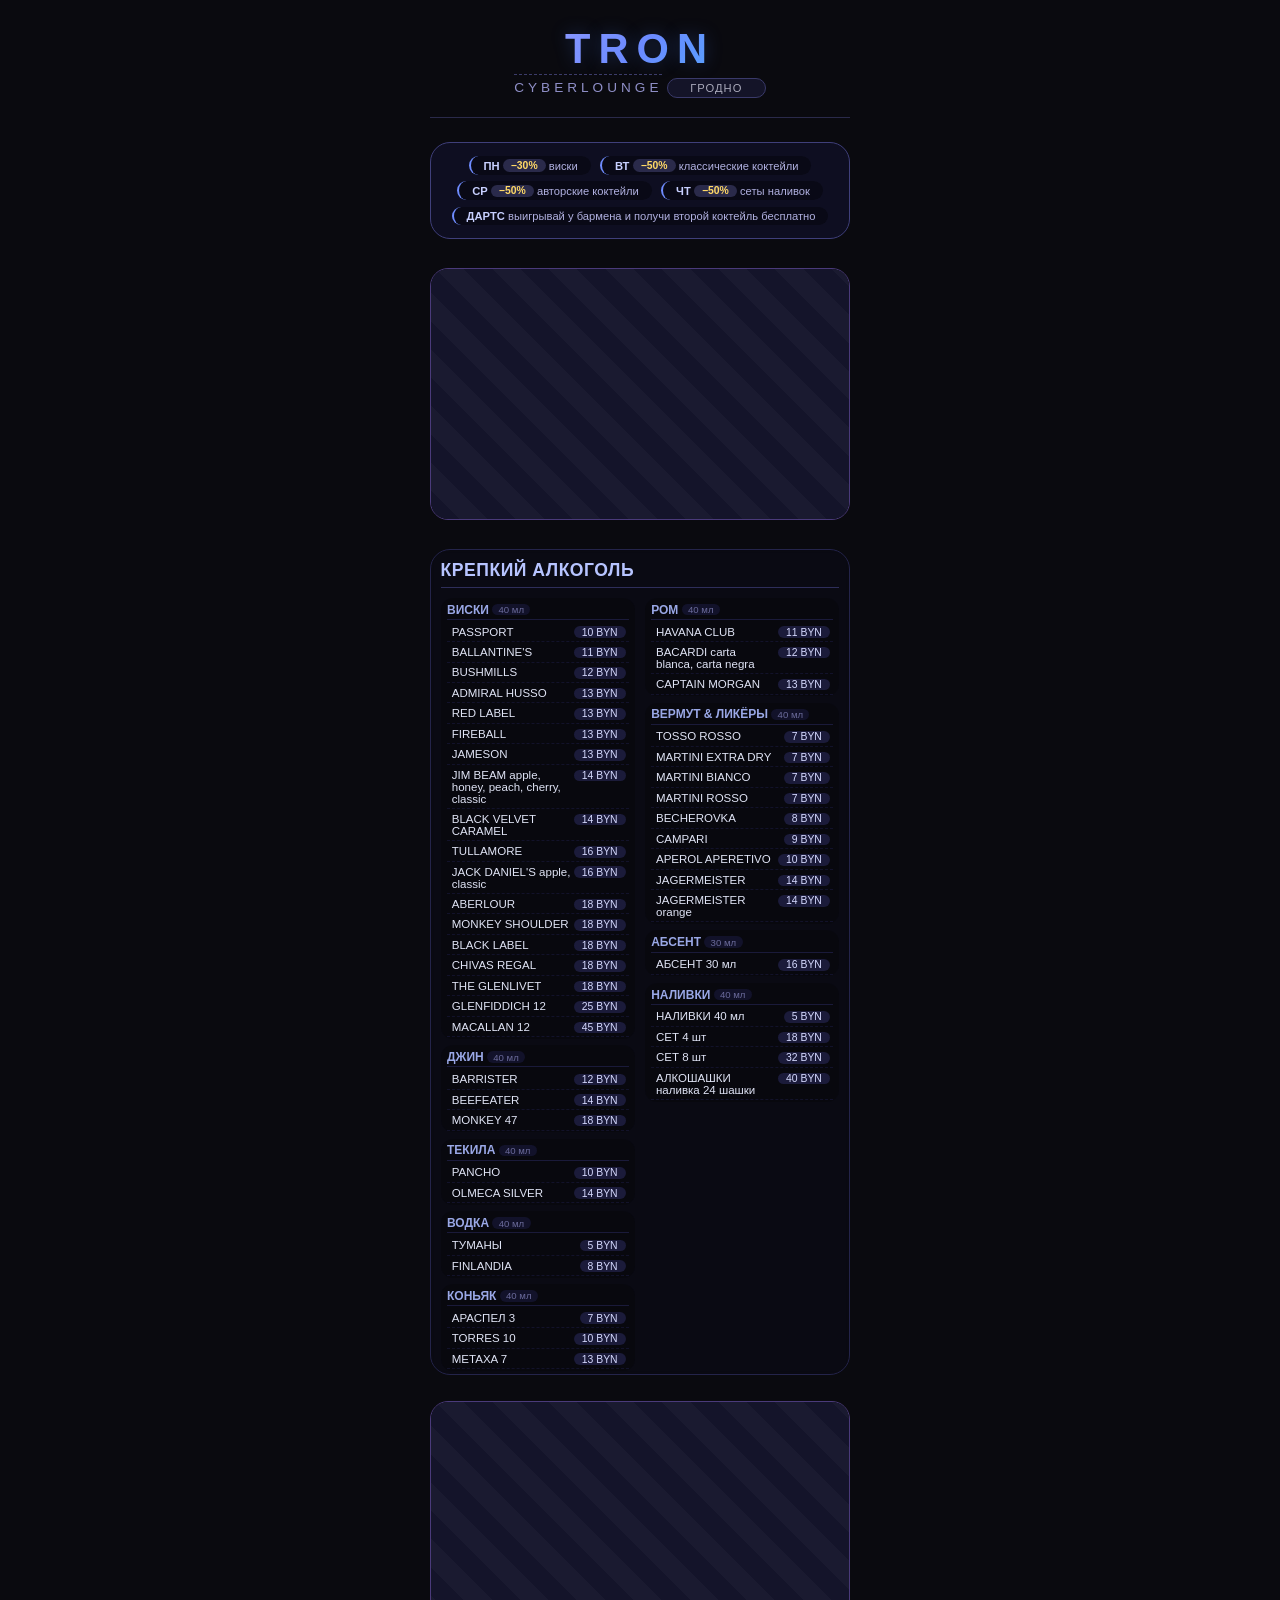
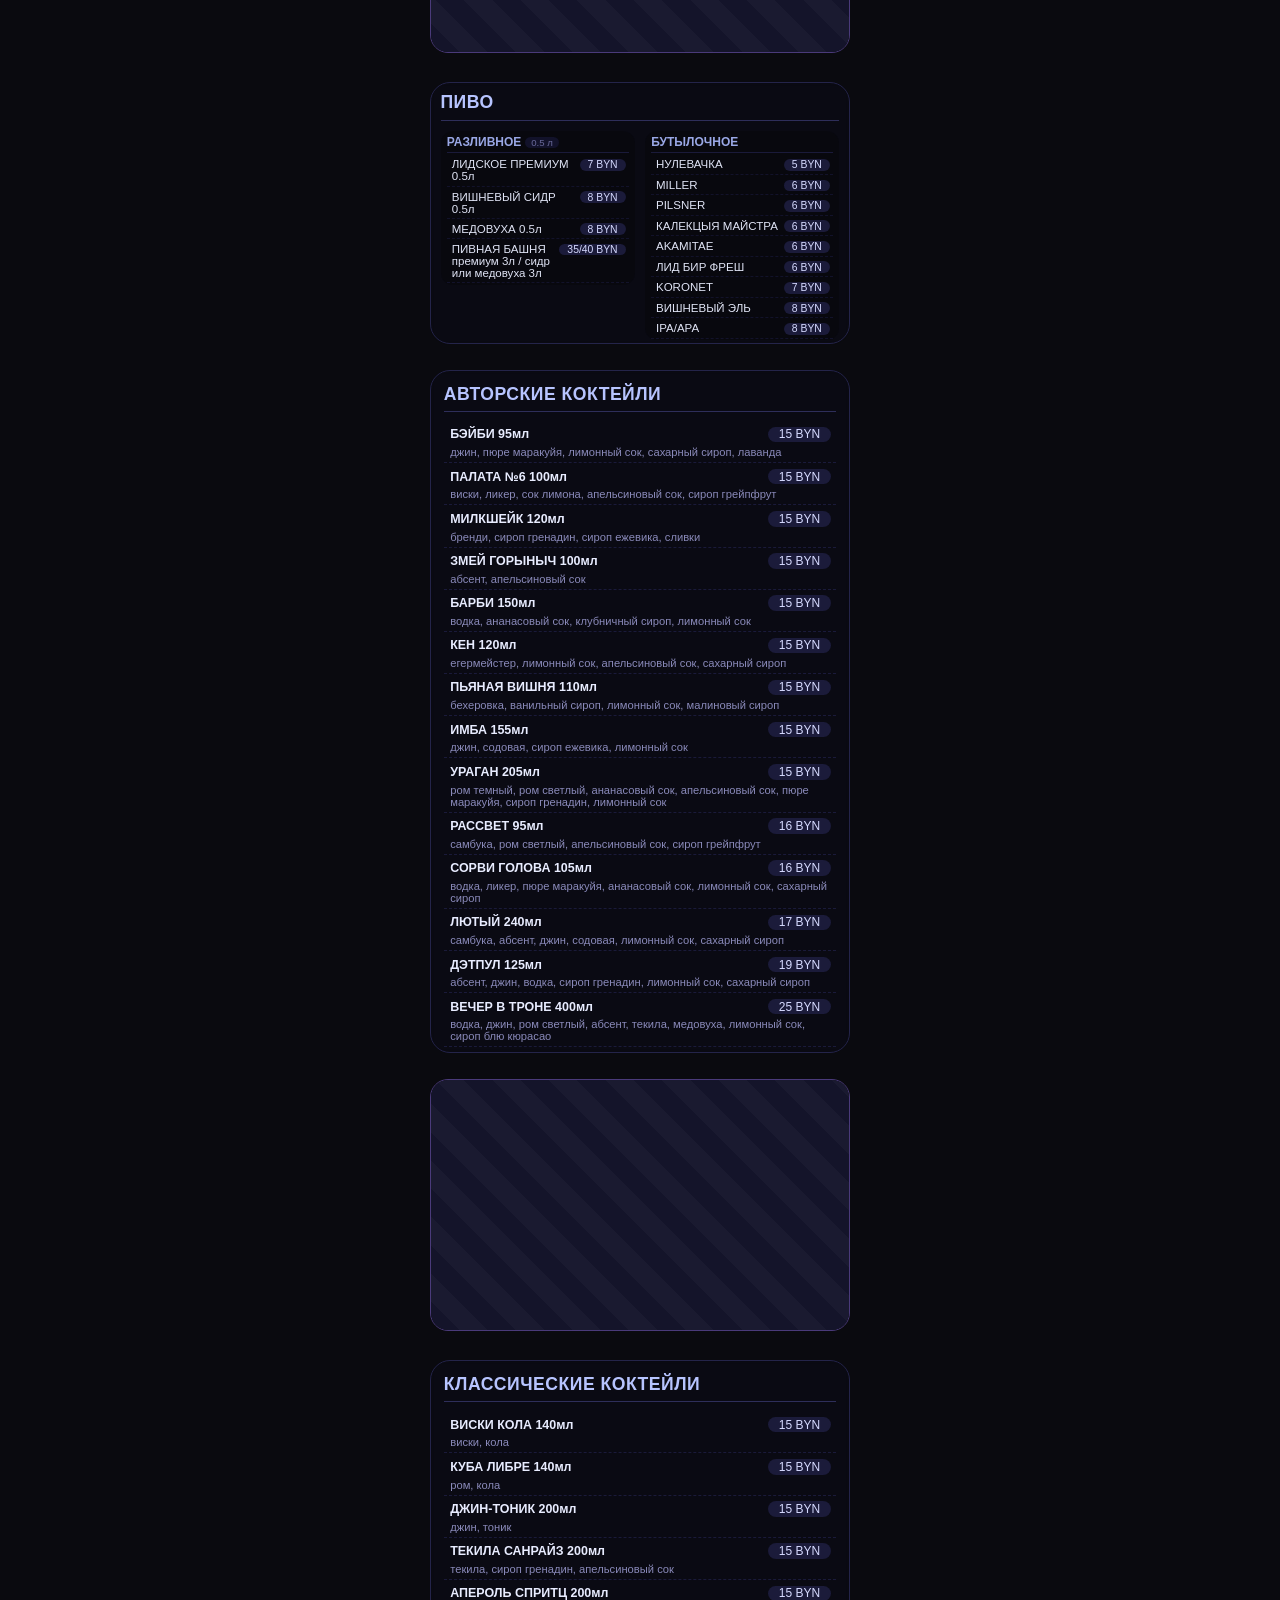
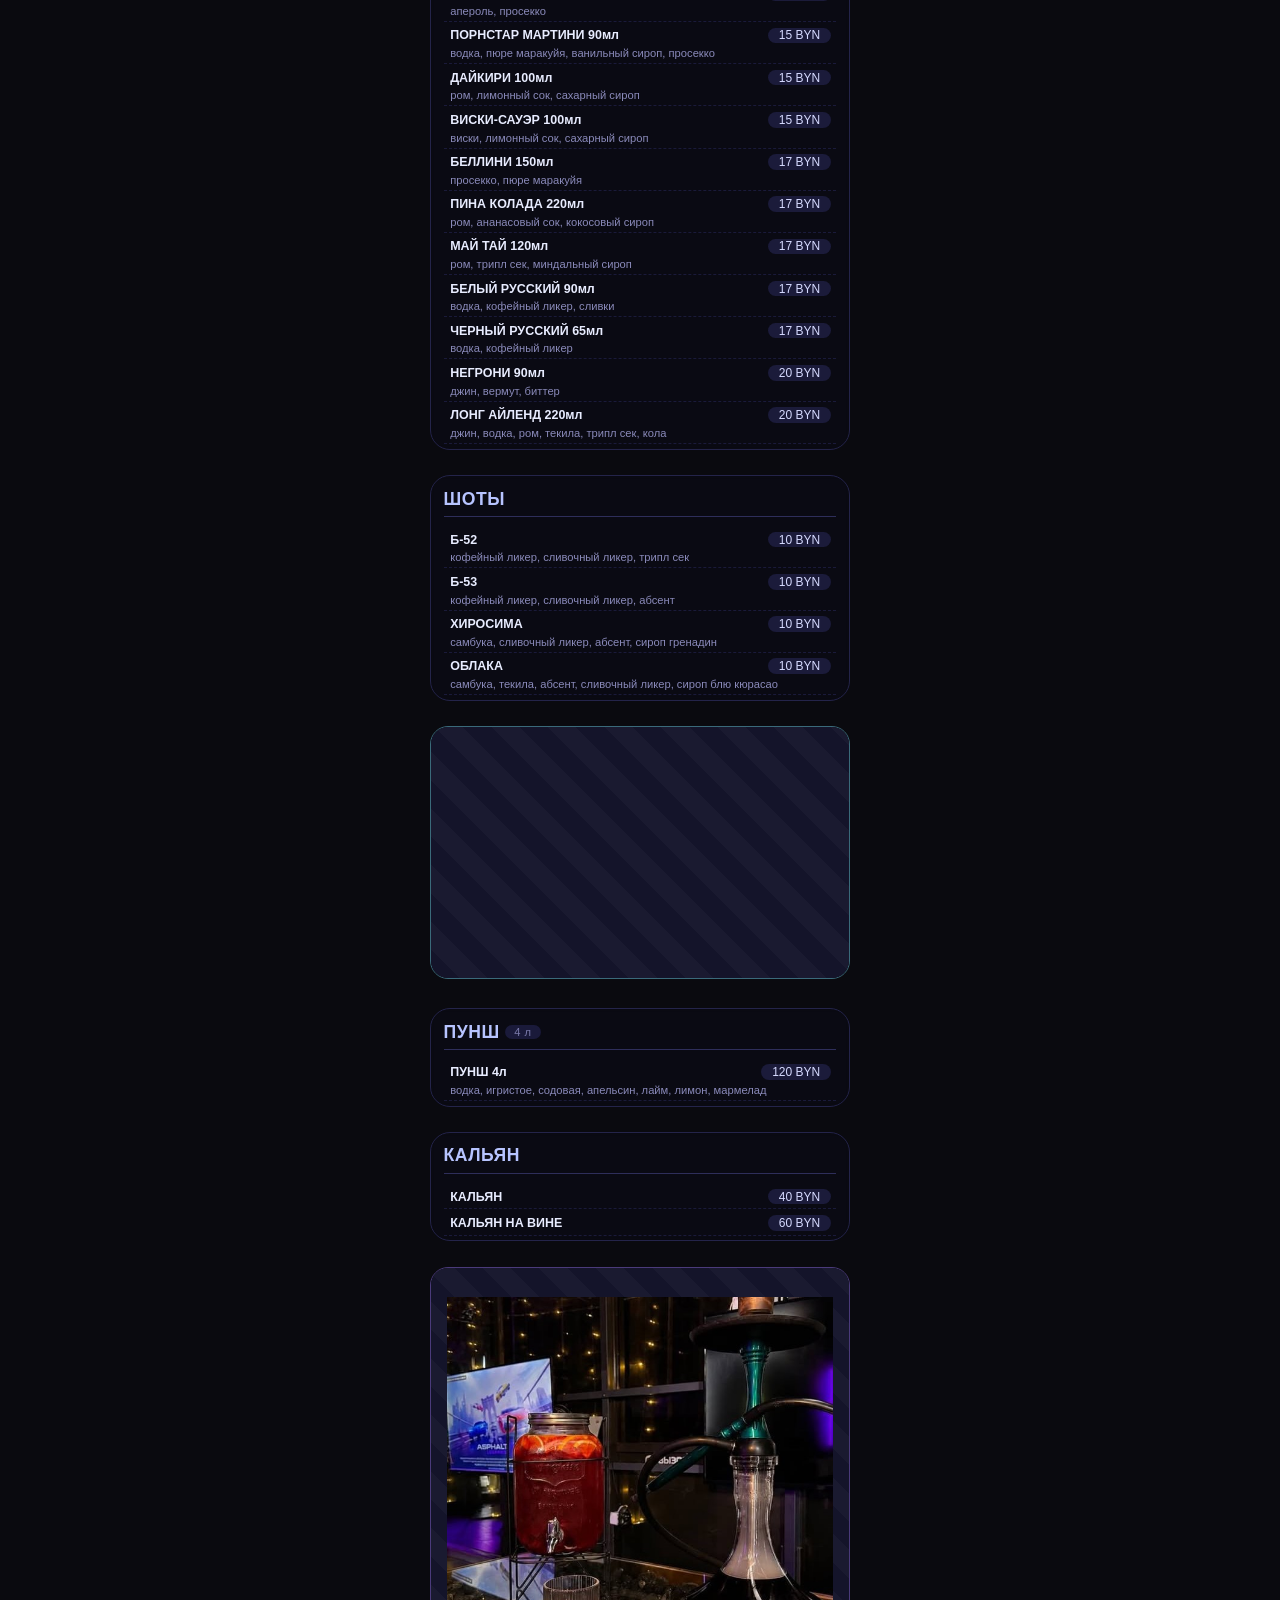
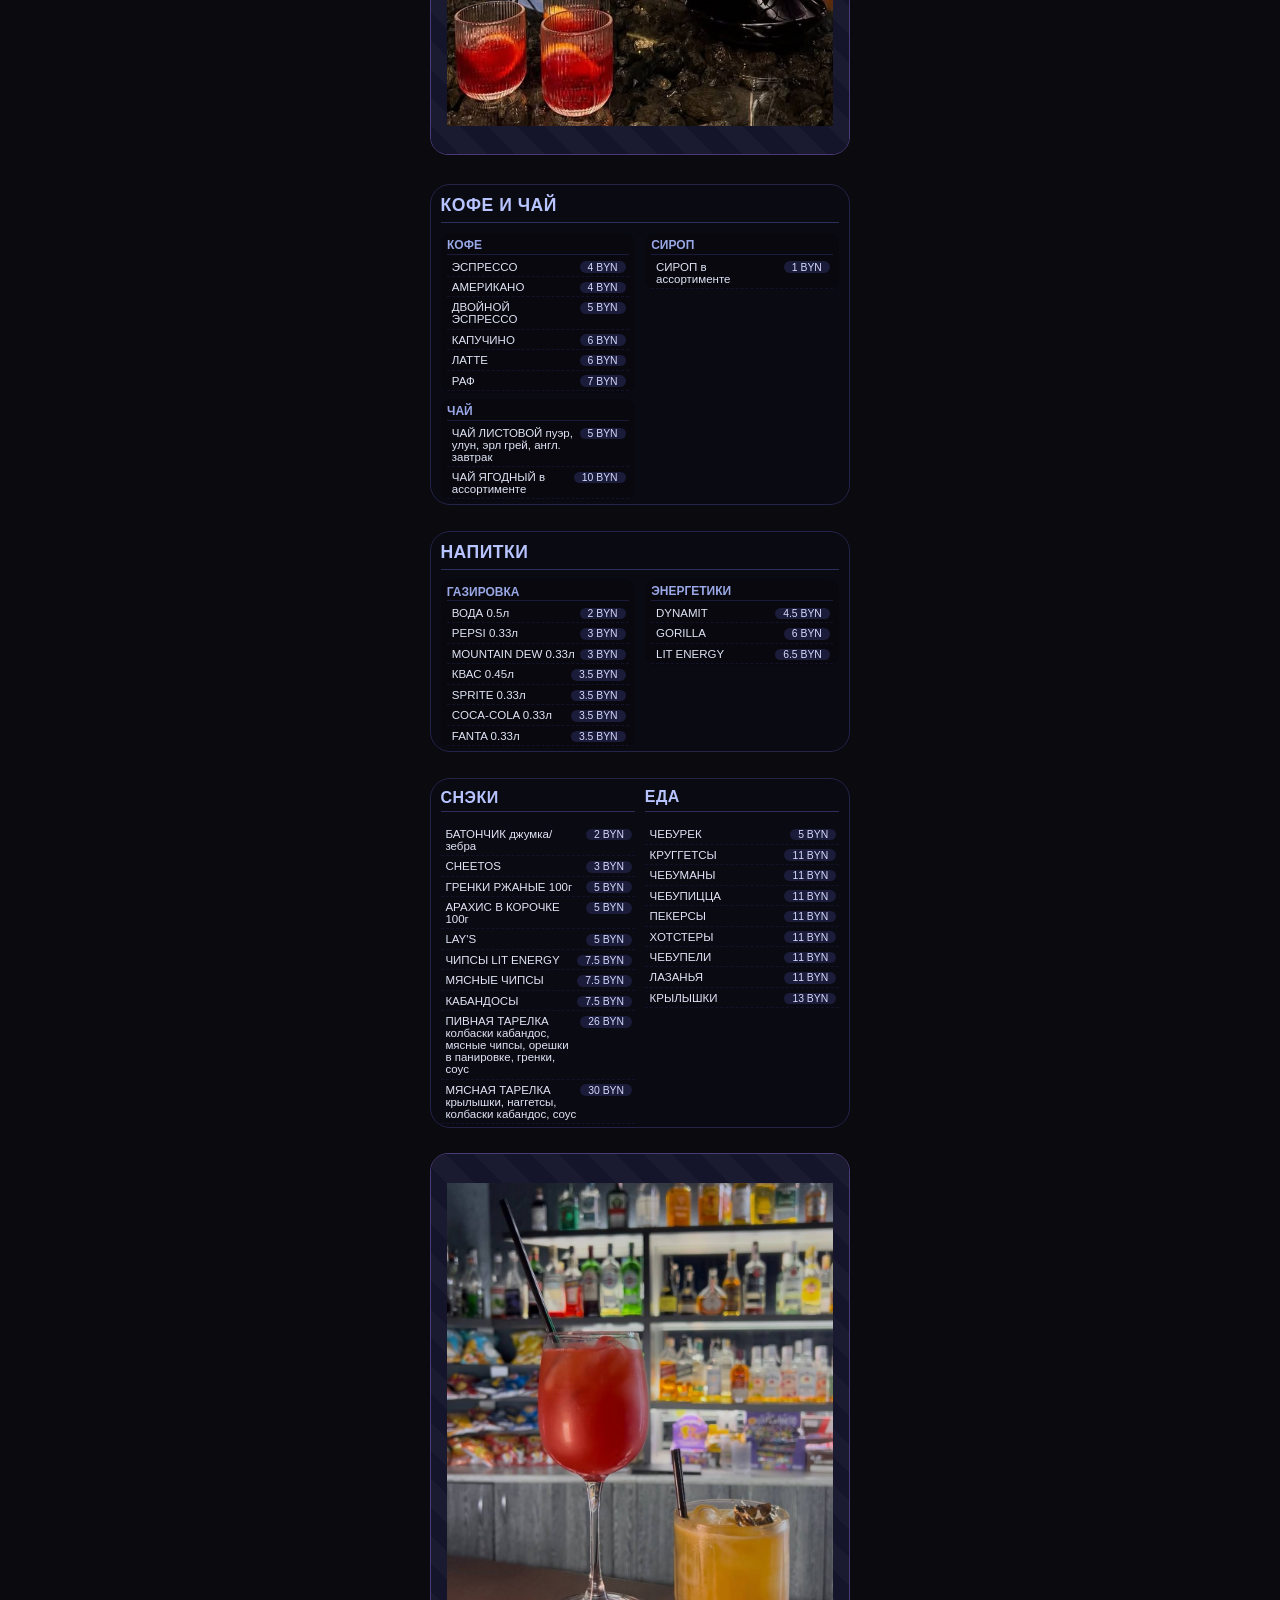
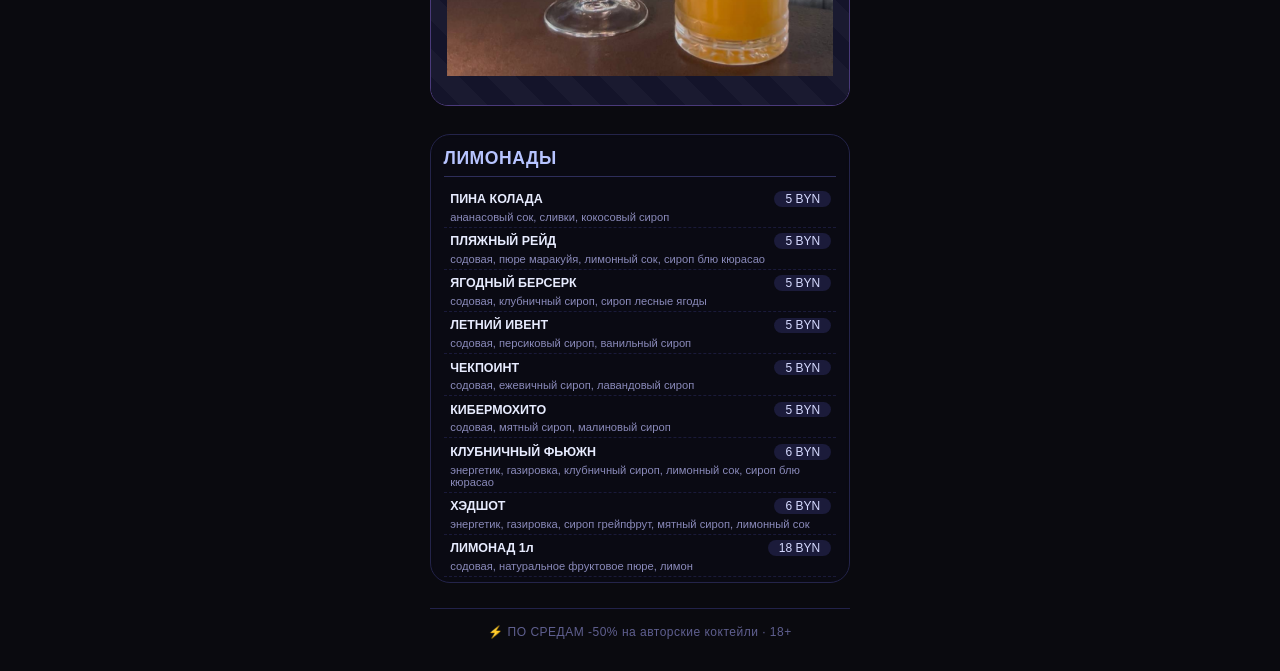
==== index.html @ be56a6b6 "Fix folder structure and sync" ====
<!-- ========== index.html ========== -->
<!DOCTYPE html>
<html lang="ru">
<head>
    <meta charset="UTF-8">
    <meta name="viewport" content="width=device-width, initial-scale=1.0, maximum-scale=1.0, user-scalable=yes">
    <title>Меню | Бар Трон · Гродно</title>
    <link rel="stylesheet" href="style.css">
</head>
<body>
    <div class="menu-container">

        <!-- ===== ШАПКА ===== -->
        <header class="cyber-header">
            <h1>TRON</h1>
            <div class="sub">CYBERLOUNGE</div>
            <div class="city-tag">ГРОДНО</div>
        </header>

        <!-- ===== АКЦИИ ===== -->
        <div class="promo-ribbon">
            <div class="promo-item"><span class="day">ПН</span> <span class="discount">−30%</span> <span class="desc">виски</span></div>
            <div class="promo-item"><span class="day">ВТ</span> <span class="discount">−50%</span> <span class="desc">классические коктейли</span></div>
            <div class="promo-item"><span class="day">СР</span> <span class="discount">−50%</span> <span class="desc">авторские коктейли</span></div>
            <div class="promo-item"><span class="day">ЧТ</span> <span class="discount">−50%</span> <span class="desc">сеты наливок</span></div>
            <div class="promo-item"><span class="day">ДАРТС</span> <span class="desc">выигрывай у бармена и получи второй коктейль бесплатно</span></div>
        </div>

        <!-- ===== ФОТО 1 ===== -->
        <div class="media-block photo-block">
            <div class="media-placeholder">
                <video width="100%" height="auto" autoplay muted loop playsinline>
                    <source src="1.MOV" type="video/mp4">
                    Ваш браузер не поддерживает видео.
                </video>
            </div>
        </div>

        <!-- ===== КРЕПКИЙ АЛКОГОЛЬ (2 колонки) ===== -->
        <div class="section two-col-section">
            <h2 class="section-title">КРЕПКИЙ АЛКОГОЛЬ</h2>
            <div class="two-col-grid">
                <!-- Левая колонка -->
                <div class="col">
                    <div class="sub-section">
                        <h3 class="sub-title">ВИСКИ <span class="vol">40 мл</span></h3>
                        <div class="item-grid" id="whiskey"></div>
                    </div>
                    <div class="sub-section">
                        <h3 class="sub-title">ДЖИН <span class="vol">40 мл</span></h3>
                        <div class="item-grid" id="gin"></div>
                    </div>
                    <div class="sub-section">
                        <h3 class="sub-title">ТЕКИЛА <span class="vol">40 мл</span></h3>
                        <div class="item-grid" id="tequila"></div>
                    </div>
                    <div class="sub-section">
                        <h3 class="sub-title">ВОДКА <span class="vol">40 мл</span></h3>
                        <div class="item-grid" id="vodka"></div>
                    </div>
                    <div class="sub-section">
                        <h3 class="sub-title">КОНЬЯК <span class="vol">40 мл</span></h3>
                        <div class="item-grid" id="cognac"></div>
                    </div>
                </div>
                <!-- Правая колонка -->
                <div class="col">
                    <div class="sub-section">
                        <h3 class="sub-title">РОМ <span class="vol">40 мл</span></h3>
                        <div class="item-grid" id="rum"></div>
                    </div>
                    <div class="sub-section">
                        <h3 class="sub-title">ВЕРМУТ &amp; ЛИКЁРЫ <span class="vol">40 мл</span></h3>
                        <div class="item-grid" id="liqueur"></div>
                    </div>
                    <div class="sub-section">
                        <h3 class="sub-title">АБСЕНТ <span class="vol">30 мл</span></h3>
                        <div class="item-grid" id="absinthe"></div>
                    </div>
                    <div class="sub-section">
                        <h3 class="sub-title">НАЛИВКИ <span class="vol">40 мл</span></h3>
                        <div class="item-grid" id="liqueurs"></div>
                    </div>
                </div>
            </div>
        </div>

        <!-- ===== ФОТО 2 ===== -->
        <div class="media-block photo-block">
            <div class="media-placeholder">
                <video width="100%" height="auto" autoplay muted loop playsinline>
                    <source src="2.MOV" type="video/mp4">
                    Ваш браузер не поддерживает видео.
                </video>
            </div>
        </div>

        <!-- ===== ПИВО (2 колонки) ===== -->
        <div class="section two-col-section">
            <h2 class="section-title">ПИВО</h2>
            <div class="two-col-grid">
                <div class="col">
                    <div class="sub-section">
                        <h3 class="sub-title">РАЗЛИВНОЕ <span class="vol">0.5 л</span></h3>
                        <div class="item-grid" id="draft-beer"></div>
                    </div>
                </div>
                <div class="col">
                    <div class="sub-section">
                        <h3 class="sub-title">БУТЫЛОЧНОЕ</h3>
                        <div class="item-grid" id="bottled-beer"></div>
                    </div>
                </div>
            </div>
        </div>

        <!-- ===== АВТОРСКИЕ КОКТЕЙЛИ (полная ширина, цена справа) ===== -->
        <section class="section">
            <h2 class="section-title">АВТОРСКИЕ КОКТЕЙЛИ</h2>
            <div class="item-grid full-width price-right" id="author-cocktails"></div>
        </section>

        <!-- ===== ФОТО 3 ===== -->
        <div class="media-block photo-block">
            <div class="media-placeholder">
                <video width="100%" height="auto" autoplay muted loop playsinline>
                    <source src="3.MOV" type="video/mp4">
                    Ваш браузер не поддерживает видео.
                </video>
            </div>
        </div>

        <!-- ===== КЛАССИЧЕСКИЕ КОКТЕЙЛИ (полная ширина, цена справа) ===== -->
        <section class="section">
            <h2 class="section-title">КЛАССИЧЕСКИЕ КОКТЕЙЛИ</h2>
            <div class="item-grid full-width price-right" id="classic-cocktails"></div>
        </section>

        <!-- ===== ШОТЫ (полная ширина, цена справа) ===== -->
        <section class="section">
            <h2 class="section-title">ШОТЫ</h2>
            <div class="item-grid full-width price-right" id="shots"></div>
        </section>

        <!-- ===== ВИДЕО 3 ===== -->
        <div class="media-block video-block">
            <div class="media-placeholder">
                <video width="100%" height="auto" autoplay muted loop playsinline>
                    <source src="IMG_1672.MP4" type="video/mp4">
                    Ваш браузер не поддерживает видео.
                </video>
            </div>
        </div>

        <!-- ===== ПУНШ ===== -->
        <section class="section">
            <h2 class="section-title">ПУНШ <span class="vol">4 л</span></h2>
            <div class="item-grid full-width price-right" id="punch"></div>
        </section>

        <!-- ===== КАЛЬЯН ===== -->
        <section class="section">
            <h2 class="section-title">КАЛЬЯН</h2>
            <div class="item-grid full-width" id="hookah"></div>
        </section>

        <!-- ===== ФОТО 4 ===== -->
        <div class="media-block photo-block">
            <div class="media-placeholder">
                <img src="725860027_17977106919041726_407087935219257205_n.jpg" alt="Фото бара Трон" style="width:100%; height:auto; display:block;">
            </div>
        </div>

        <!-- ===== КОФЕ И ЧАЙ (2 колонки) ===== -->
        <div class="section two-col-section">
            <h2 class="section-title">КОФЕ И ЧАЙ</h2>
            <div class="two-col-grid">
                <div class="col">
                    <div class="sub-section">
                        <h3 class="sub-title">КОФЕ</h3>
                        <div class="item-grid" id="coffee-short"></div>
                    </div>
                    <div class="sub-section">
                        <h3 class="sub-title">ЧАЙ</h3>
                        <div class="item-grid" id="tea"></div>
                    </div>
                </div>
                <div class="col">
                    <div class="sub-section">
                        <h3 class="sub-title">СИРОП</h3>
                        <div class="item-grid" id="syrup"></div>
                    </div>
                </div>
            </div>
        </div>

        <!-- ===== НАПИТКИ (2 колонки) ===== -->
        <div class="section two-col-section">
            <h2 class="section-title">НАПИТКИ</h2>
            <div class="two-col-grid">
                <div class="col">
                    <div class="sub-section">
                        <h3 class="sub-title">ГАЗИРОВКА</h3>
                        <div class="item-grid" id="soda"></div>
                    </div>
                </div>
                <div class="col">
                    <div class="sub-section">
                        <h3 class="sub-title">ЭНЕРГЕТИКИ</h3>
                        <div class="item-grid" id="energy"></div>
                    </div>
                </div>
            </div>
        </div>

        <!-- ===== СНЭКИ + ЕДА (2 колонки) ===== -->
        <div class="section two-col-section">
            <div class="two-col-grid">
                <div class="col">
                    <h2 class="section-title" style="font-size:1rem; border-bottom-color:#2e2e5a;">СНЭКИ</h2>
                    <div class="item-grid" id="snacks"></div>
                </div>
                <div class="col">
                    <h2 class="section-title" style="font-size:1rem; border-bottom-color:#2e2e5a;">ЕДА</h2>
                    <div class="item-grid" id="food"></div>
                </div>
            </div>
        </div>

        <!-- ===== ФОТО 5 ===== -->
        <div class="media-block photo-block">
            <div class="media-placeholder">
                <img src="photo_2026-07-29_14-20-45.jpg" alt="Фото бара Трон" style="width:100%; height:auto; display:block;">
            </div>
        </div>

        <!-- ===== ЛИМОНАДЫ (полная ширина, цена справа) ===== -->
        <section class="section">
            <h2 class="section-title">ЛИМОНАДЫ</h2>
            <div class="item-grid full-width price-right" id="lemonades"></div>
        </section>

        <footer class="footer-note">
            ⚡ ПО СРЕДАМ -50% на авторские коктейли · 18+
        </footer>
    </div>

    <script src="script.js"></script>
</body>
</html>
---- style.css ----
/* ========== style.css ========== */
* {
    margin: 0;
    padding: 0;
    box-sizing: border-box;
    font-family: -apple-system, BlinkMacSystemFont, 'Segoe UI', Roboto, Helvetica, Arial, sans-serif;
}

body {
    background: #0a0a0f;
    background-image: radial-gradient(circle at 20% 30%, #14141e 0%, #050508 100%);
    color: #e0e0f0;
    padding: 0.8rem;
    min-height: 100vh;
    display: flex;
    flex-direction: column;
    align-items: center;
}

.menu-container {
    max-width: 480px;
    width: 100%;
    margin: 0 auto;
}

/* ===== ШАПКА ===== */
.cyber-header {
    text-align: center;
    padding: 0.6rem 0 1.2rem;
    border-bottom: 1px solid #2a2a4a;
    margin-bottom: 1.5rem;
}

.cyber-header h1 {
    font-size: 2.6rem;
    font-weight: 700;
    letter-spacing: 8px;
    text-transform: uppercase;
    background: linear-gradient(135deg, #b7aaff, #6f8cff, #3cc6ff);
    -webkit-background-clip: text;
    background-clip: text;
    color: transparent;
    text-shadow: 0 0 18px rgba(70, 130, 255, 0.25);
    line-height: 1.1;
}

.cyber-header .sub {
    color: #8f8fc7;
    letter-spacing: 4px;
    font-size: 0.85rem;
    border-top: 1px dashed #3c3c6a;
    display: inline-block;
    padding-top: 0.3rem;
}

.city-tag {
    display: inline-block;
    background: rgba(60, 60, 140, 0.2);
    padding: 0.2rem 1.4rem;
    border-radius: 40px;
    font-size: 0.7rem;
    color: #aab;
    letter-spacing: 1px;
    border: 1px solid #3a3a6a;
    margin-top: 0.4rem;
}

/* ===== АКЦИИ ===== */
.promo-ribbon {
    background: rgba(16, 16, 40, 0.75);
    backdrop-filter: blur(6px);
    border: 1px solid #3f3f7a;
    border-radius: 20px;
    padding: 0.8rem 0.6rem;
    margin-bottom: 1.8rem;
    display: flex;
    flex-wrap: wrap;
    justify-content: center;
    gap: 0.4rem 0.6rem;
}

.promo-item {
    background: rgba(0, 0, 0, 0.35);
    padding: 0.2rem 0.8rem;
    border-radius: 40px;
    font-size: 0.7rem;
    font-weight: 500;
    border-left: 2px solid #6f8cff;
    display: flex;
    align-items: center;
    gap: 0.2rem;
}

.promo-item .day { color: #c8d0ff; font-weight: 700; }
.promo-item .discount { color: #ffd966; background: #2a2a4a; padding: 0.05rem 0.5rem; border-radius: 30px; font-size: 0.65rem; font-weight: 700; }
.promo-item .desc { color: #b0b0e0; }

/* ===== МЕДИА-БЛОКИ ===== */
.media-block {
    border-radius: 18px;
    overflow: hidden;
    background: #10101e;
    border: 1px solid #2d2d5a;
    margin-bottom: 1.8rem;
    min-height: 80px;
    display: flex;
    align-items: center;
    justify-content: center;
}

.photo-block { border-color: #4a3a7a; }
.video-block { border-color: #3a6a7a; }

.media-placeholder {
    width: 100%;
    padding: 1.8rem 1rem;
    text-align: center;
    color: #6a6a9a;
    background: repeating-linear-gradient(45deg, #14142a 0px, #14142a 20px, #1a1a30 20px, #1a1a30 40px);
    display: flex;
    flex-direction: column;
    gap: 0.2rem;
    font-size: 0.9rem;
}

/* ===== СЕКЦИИ ===== */
.section {
    margin-bottom: 1.6rem;
    background: rgba(10, 10, 22, 0.6);
    backdrop-filter: blur(2px);
    border-radius: 20px;
    padding: 0.8rem 0.8rem 0.3rem;
    border: 1px solid #24244a;
}

.section-title {
    font-size: 1.1rem;
    font-weight: 600;
    letter-spacing: 0.5px;
    color: #b7c4ff;
    padding-bottom: 0.4rem;
    border-bottom: 1px solid #2e2e5a;
    margin-bottom: 0.6rem;
    display: flex;
    align-items: center;
    gap: 0.3rem;
    flex-wrap: wrap;
}

.section-title .vol {
    font-size: 0.7rem;
    font-weight: 400;
    color: #7a7aaa;
    background: #1a1a3a;
    padding: 0.05rem 0.6rem;
    border-radius: 30px;
}

/* ===== ДВЕ КОЛОНКИ (РАЗДЕЛЫ) ===== */
.two-col-section {
    padding: 0.6rem 0.6rem 0.2rem;
}

.two-col-grid {
    display: grid;
    grid-template-columns: 1fr 1fr;
    gap: 0.6rem;
}

.col {
    display: flex;
    flex-direction: column;
    gap: 0.4rem;
}

.sub-section {
    background: rgba(0, 0, 0, 0.2);
    border-radius: 12px;
    padding: 0.3rem 0.4rem 0.1rem;
}

.sub-title {
    font-size: 0.75rem;
    font-weight: 600;
    color: #9aa8e6;
    padding-bottom: 0.15rem;
    border-bottom: 1px solid #1a1a3a;
    margin-bottom: 0.15rem;
    display: flex;
    align-items: center;
    gap: 0.2rem;
    flex-wrap: wrap;
}

.sub-title .vol {
    font-size: 0.6rem;
    font-weight: 400;
    color: #6a6a9a;
    background: #12122a;
    padding: 0.02rem 0.4rem;
    border-radius: 30px;
}

/* ===== ПОЗИЦИИ ВНУТРИ ПОДРАЗДЕЛОВ ===== */
.item-grid {
    display: flex;
    flex-direction: column;
    gap: 0.05rem;
}

.item-grid .menu-item {
    display: flex;
    justify-content: space-between;
    align-items: baseline;
    padding: 0.15rem 0.1rem 0.15rem 0.2rem;
    border-bottom: 1px dashed #12122a;
    font-size: 0.7rem;
    gap: 0.2rem;
}

.item-grid .menu-item .item-name {
    color: #e0e4f5;
    font-weight: 400;
    flex: 1;
    word-break: break-word;
}

.item-grid .menu-item .item-desc {
    color: #7a7aaa;
    font-size: 0.6rem;
    font-weight: 300;
    flex: 1;
    word-break: break-word;
}

.item-grid .menu-item .item-price {
    color: #d6daff;
    background: #1b1b3a;
    padding: 0.02rem 0.5rem;
    border-radius: 30px;
    font-size: 0.65rem;
    font-weight: 500;
    white-space: nowrap;
}

/* ===== ПОЛНАЯ ШИРИНА ДЛЯ КОКТЕЙЛЕЙ ===== */
.item-grid.full-width .menu-item {
    display: flex;
    flex-wrap: wrap;
    font-size: 0.78rem;
    padding: 0.3rem 0.3rem 0.25rem 0.4rem;
    border-bottom: 1px dashed #1a1a3a;
}

/* Первая строка: название + цена */
.item-grid.full-width .menu-item .item-name {
    font-weight: 600;
    color: #e8ecff;
    flex: 0 0 auto;
    white-space: nowrap;
}

.item-grid.full-width .menu-item .item-price {
    flex: 0 0 auto;
    font-size: 0.75rem;
    padding: 0.05rem 0.7rem;
    background: #1b1b3a;
    border-radius: 30px;
    color: #d6daff;
    margin-left: auto;
}

/* Вторая строка: состав на всю ширину */
.item-grid.full-width .menu-item .item-desc {
    flex: 1 1 100%;
    font-size: 0.7rem;
    color: #8a8aba;
    padding-left: 0;
    margin-top: 0.05rem;
    word-break: break-word;
    order: 3; /* Убеждаемся, что состав всегда после названия и цены */
}

/* ===== ЦЕНА СПРАВА ДЛЯ КОКТЕЙЛЕЙ ===== */
.item-grid.price-right .menu-item {
    display: flex;
    flex-wrap: wrap;
    padding: 0.3rem 0.3rem 0.25rem 0.4rem;
    border-bottom: 1px dashed #1a1a3a;
}

/* Первая строка: название + цена */
.item-grid.price-right .menu-item .item-name {
    flex: 0 0 auto;
    font-weight: 600;
    color: #e8ecff;
    white-space: nowrap;
}

.item-grid.price-right .menu-item .item-price {
    flex: 0 0 auto;
    font-size: 0.75rem;
    padding: 0.05rem 0.7rem;
    background: #1b1b3a;
    border-radius: 30px;
    color: #d6daff;
    margin-left: auto;
}

/* Вторая строка: состав на всю ширину */
.item-grid.price-right .menu-item .item-desc {
    flex: 1 1 100%;
    font-size: 0.7rem;
    color: #8a8aba;
    padding-left: 0;
    margin-top: 0.05rem;
    word-break: break-word;
    order: 3;
}

/* ===== ДЛЯ СНЭКОВ И ЕДЫ ===== */
.two-col-section .col .section-title {
    font-size: 1rem;
    border-bottom: 1px solid #2e2e5a;
    margin-bottom: 0.4rem;
    padding-bottom: 0.3rem;
}

.two-col-section .item-grid .menu-item {
    font-size: 0.72rem;
    padding: 0.2rem 0.2rem 0.2rem 0.3rem;
    border-bottom: 1px dashed #12122a;
}

/* ===== ФУТЕР ===== */
.footer-note {
    text-align: center;
    margin-top: 1.5rem;
    padding: 1rem 0.5rem;
    color: #5f5f8f;
    border-top: 1px solid #22224a;
    font-size: 0.75rem;
    letter-spacing: 0.5px;
}

/* ===== ТОЛЬКО МОБИЛЬНЫЕ ===== */
@media (min-width: 769px) {
    body {
        padding: 1rem;
        background: #0a0a0f;
    }
    .menu-container {
        max-width: 420px;
        margin: 0 auto;
    }
}
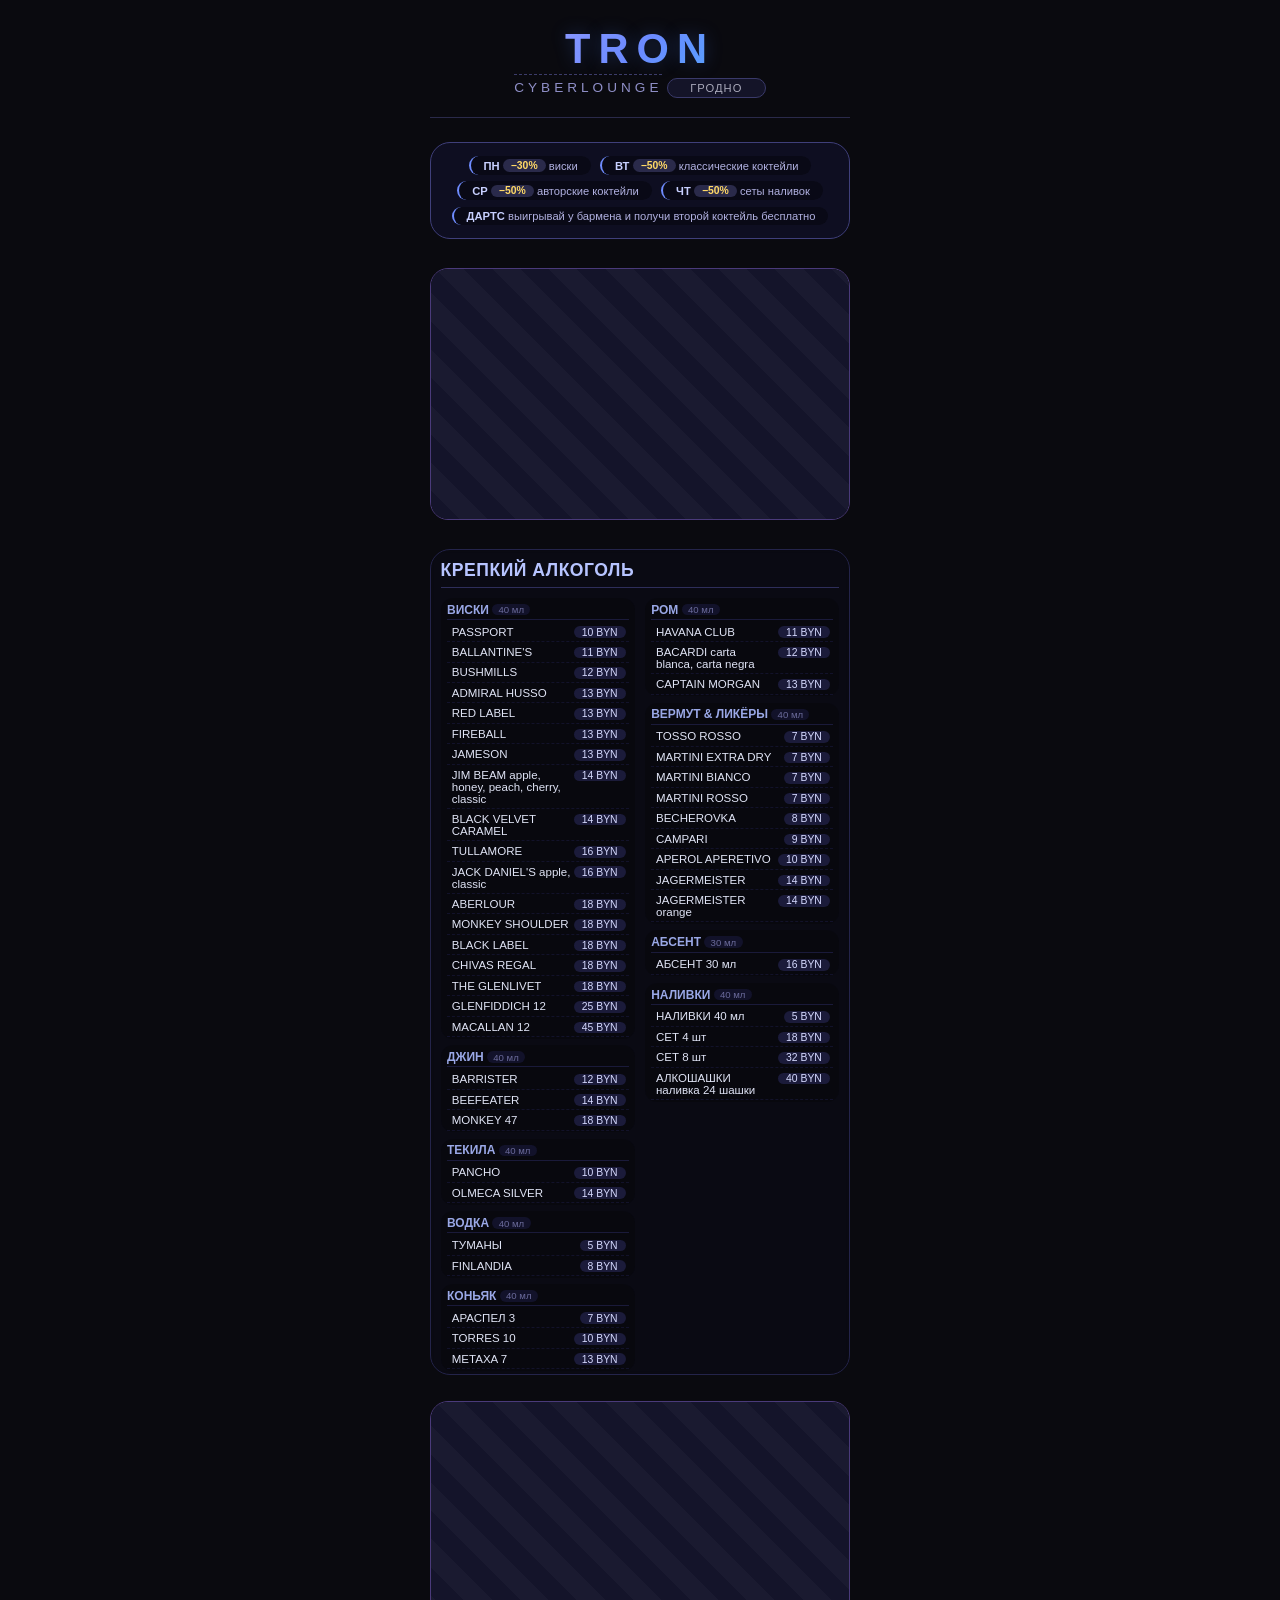
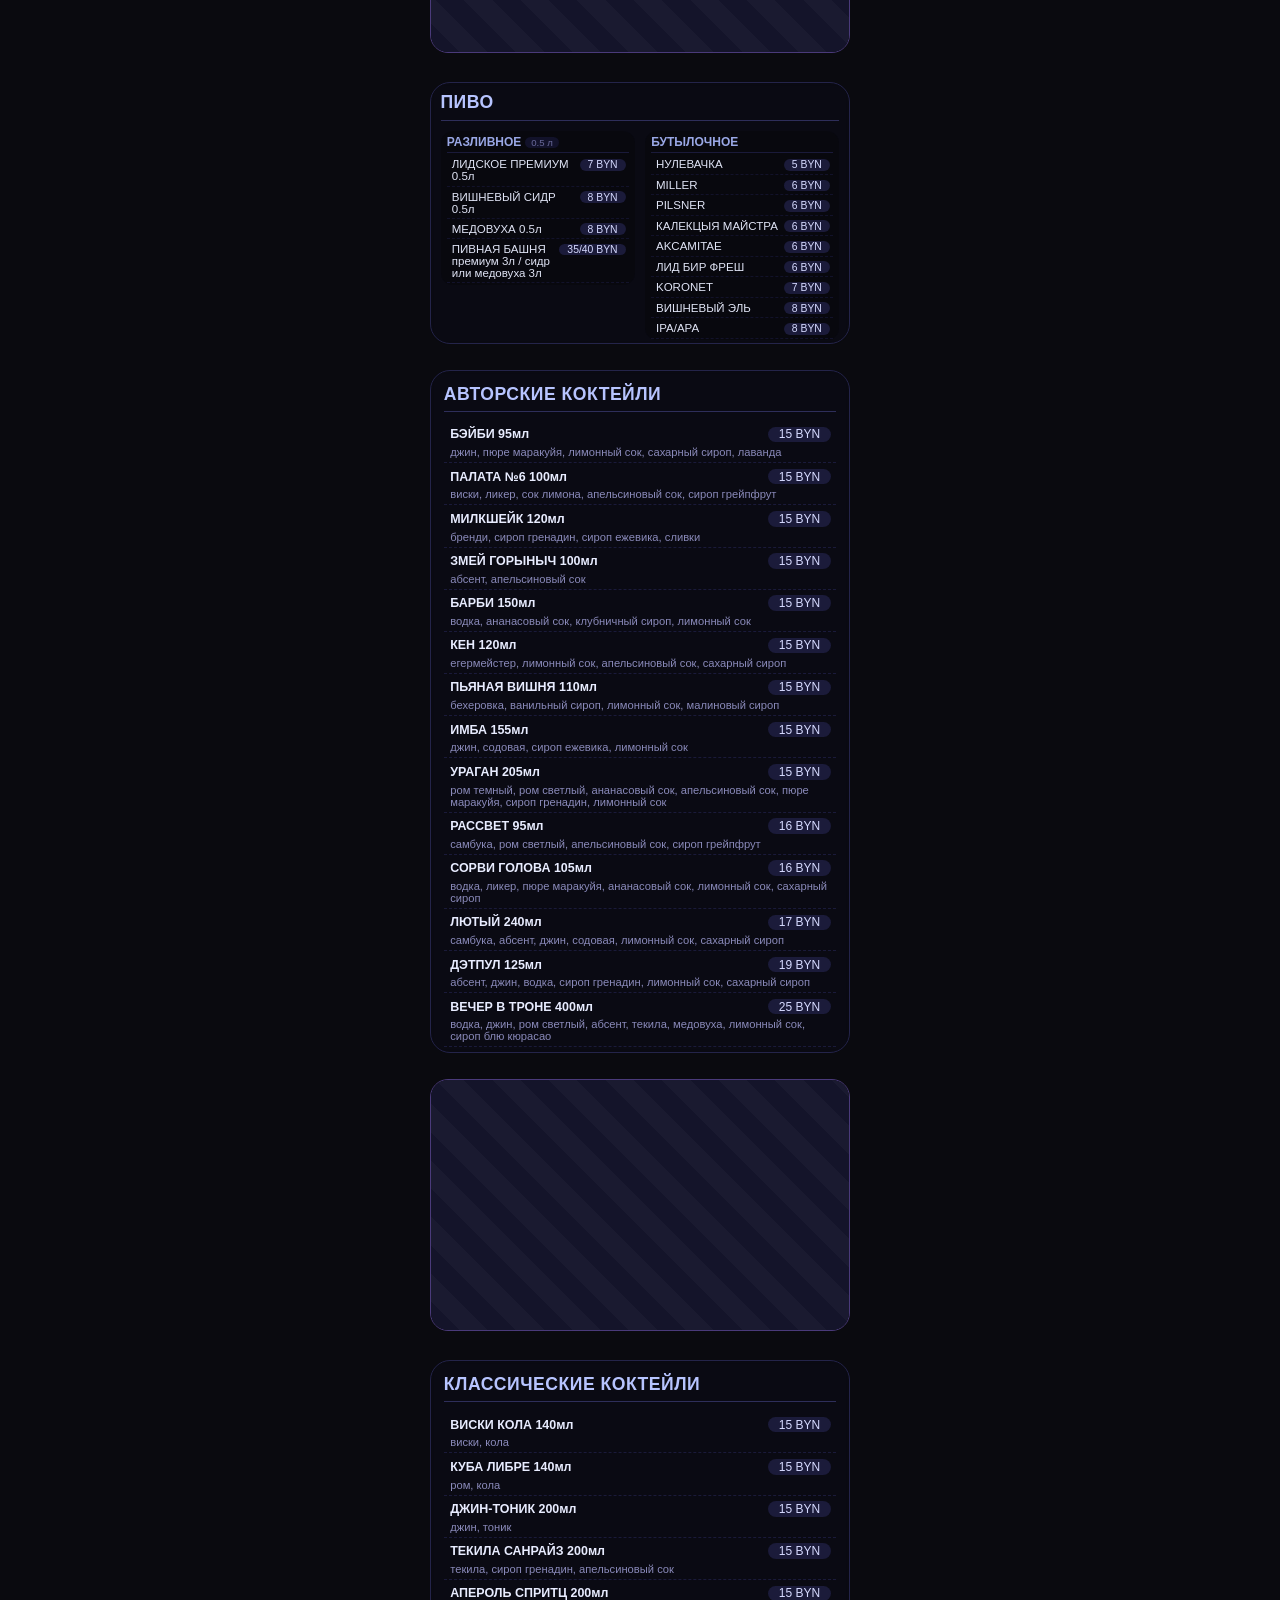
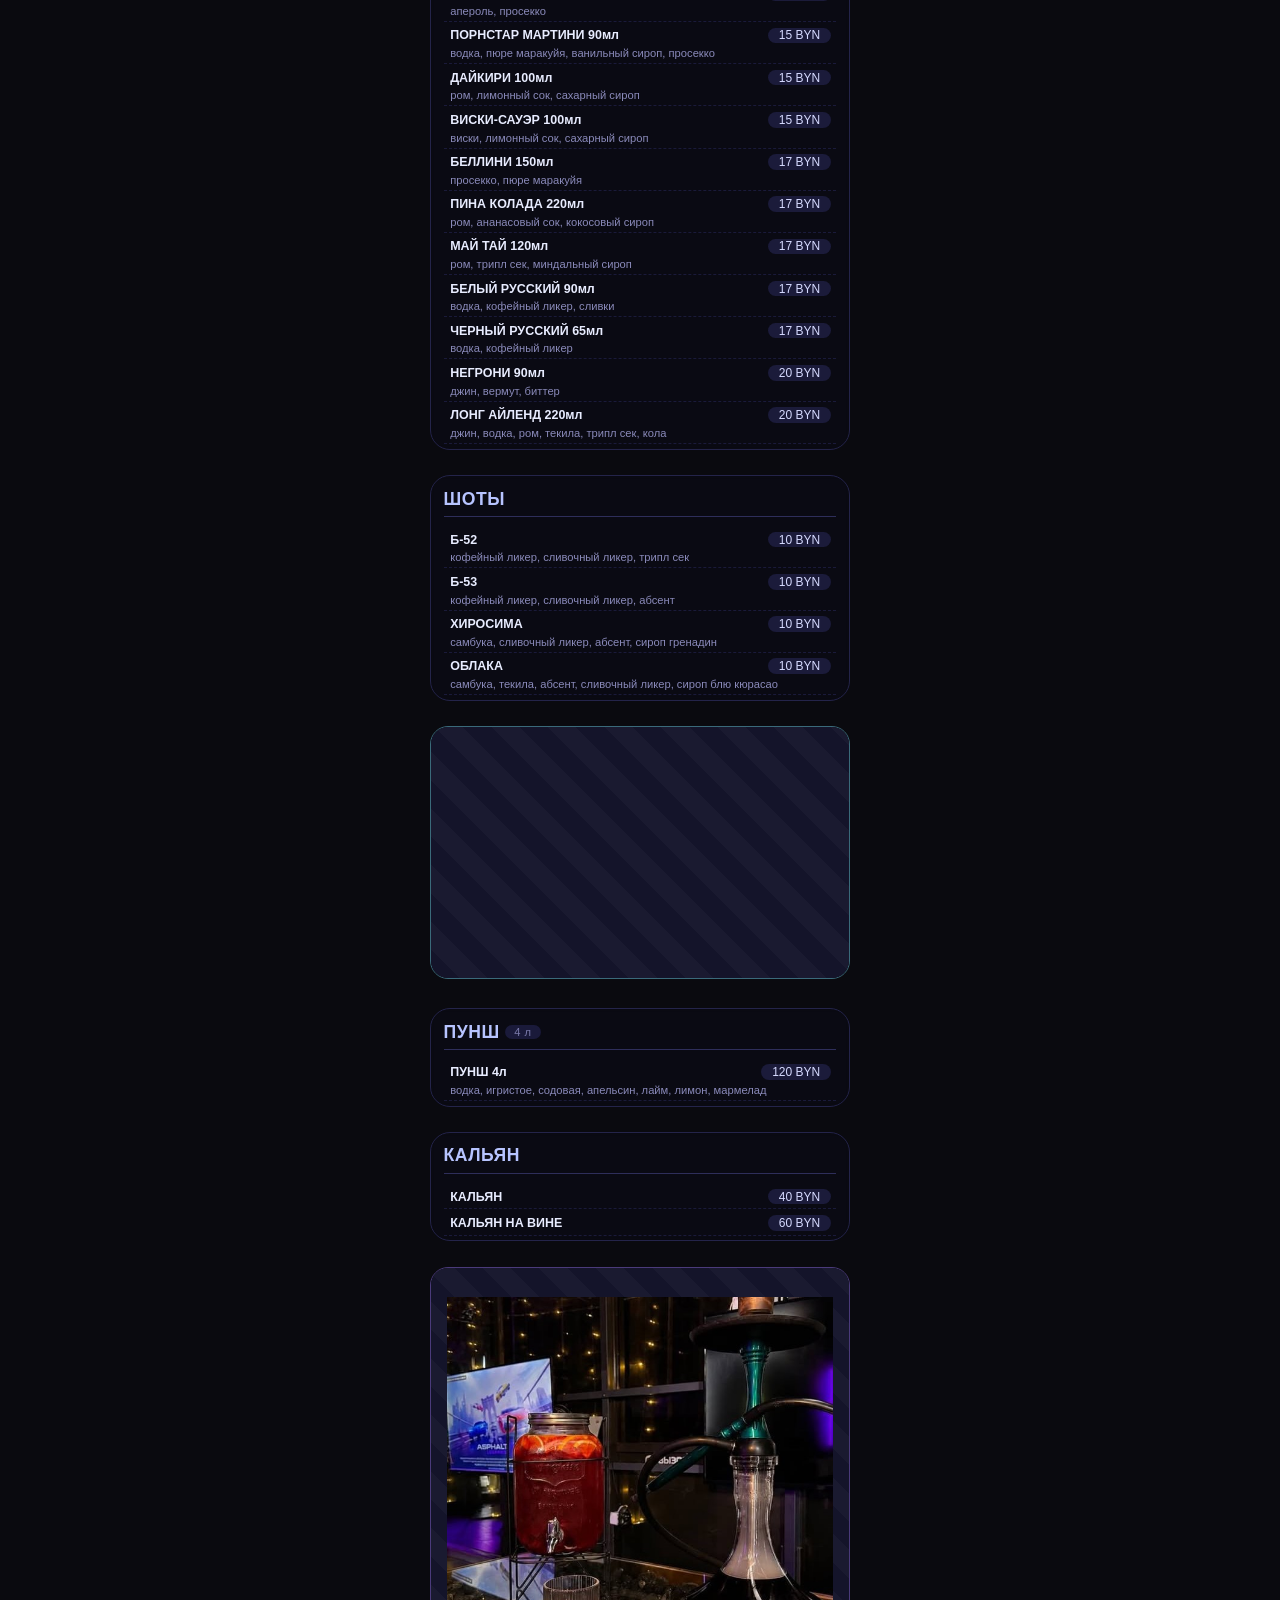
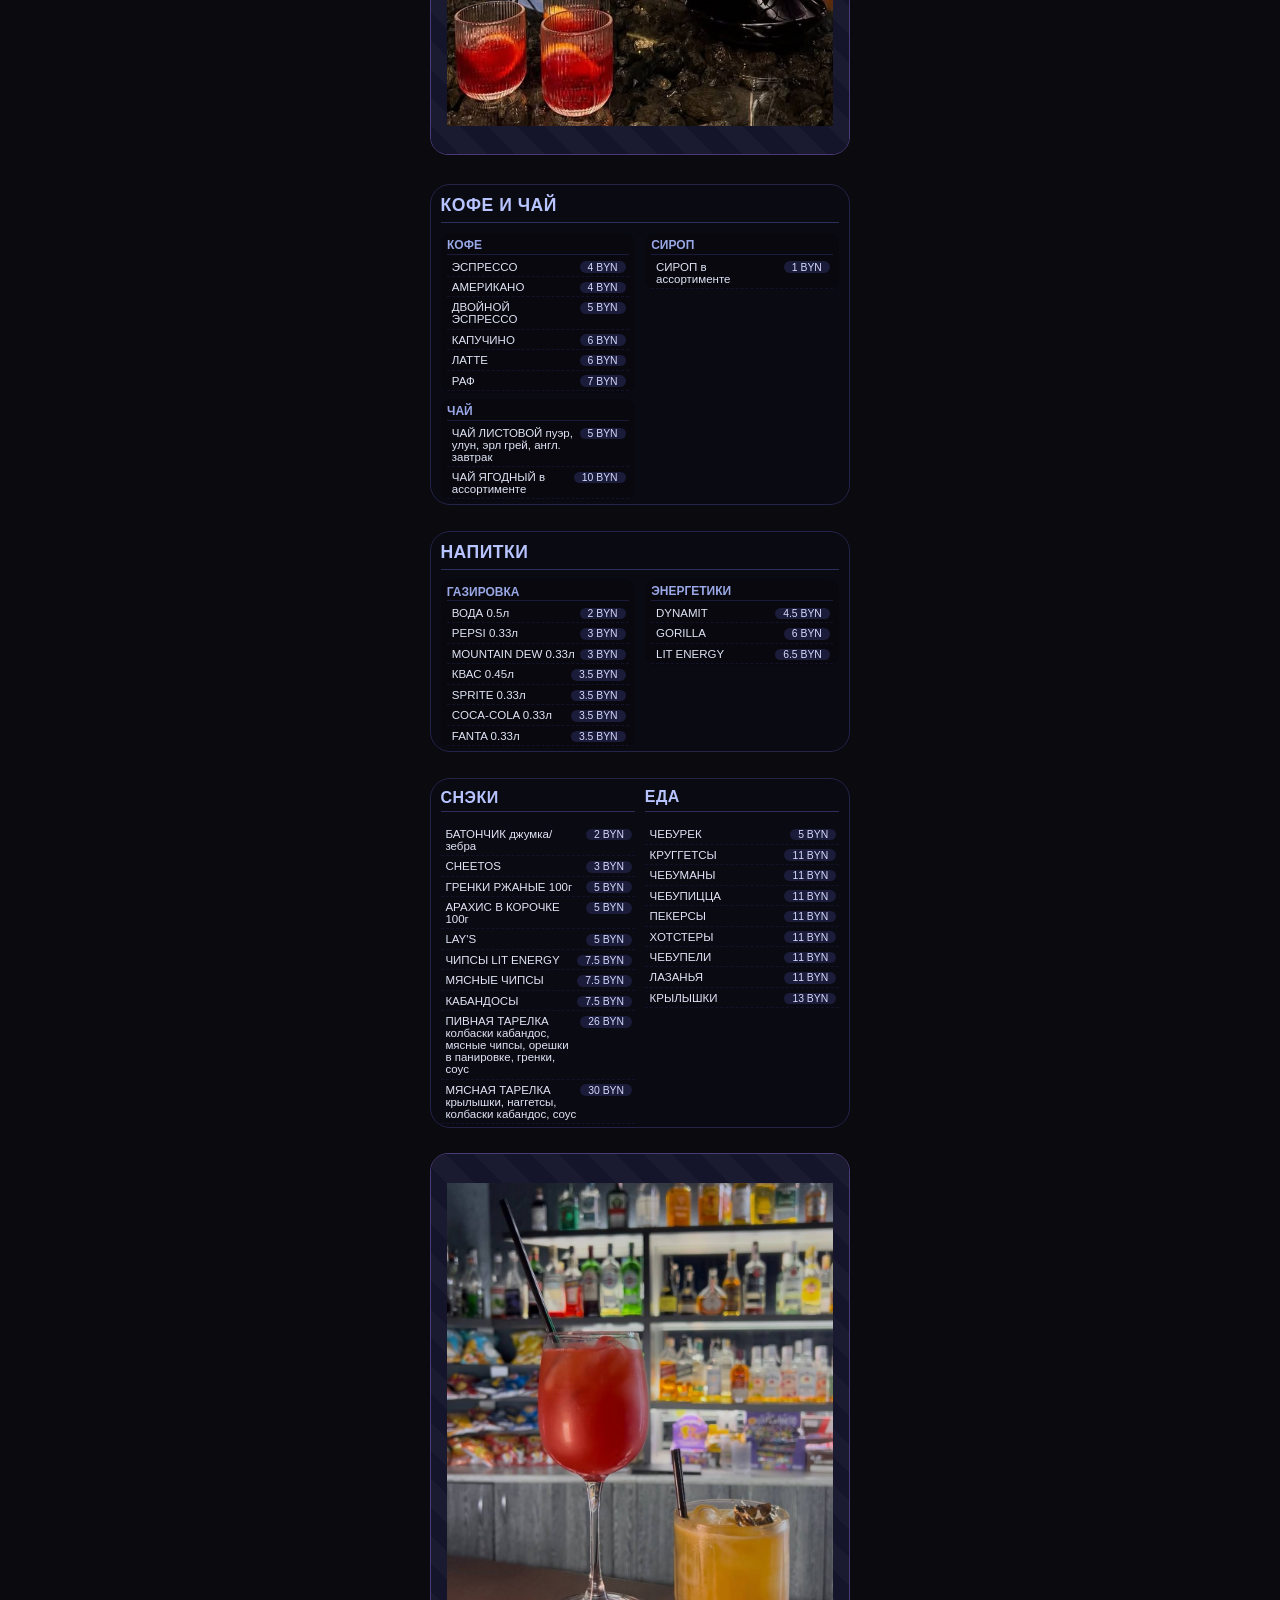
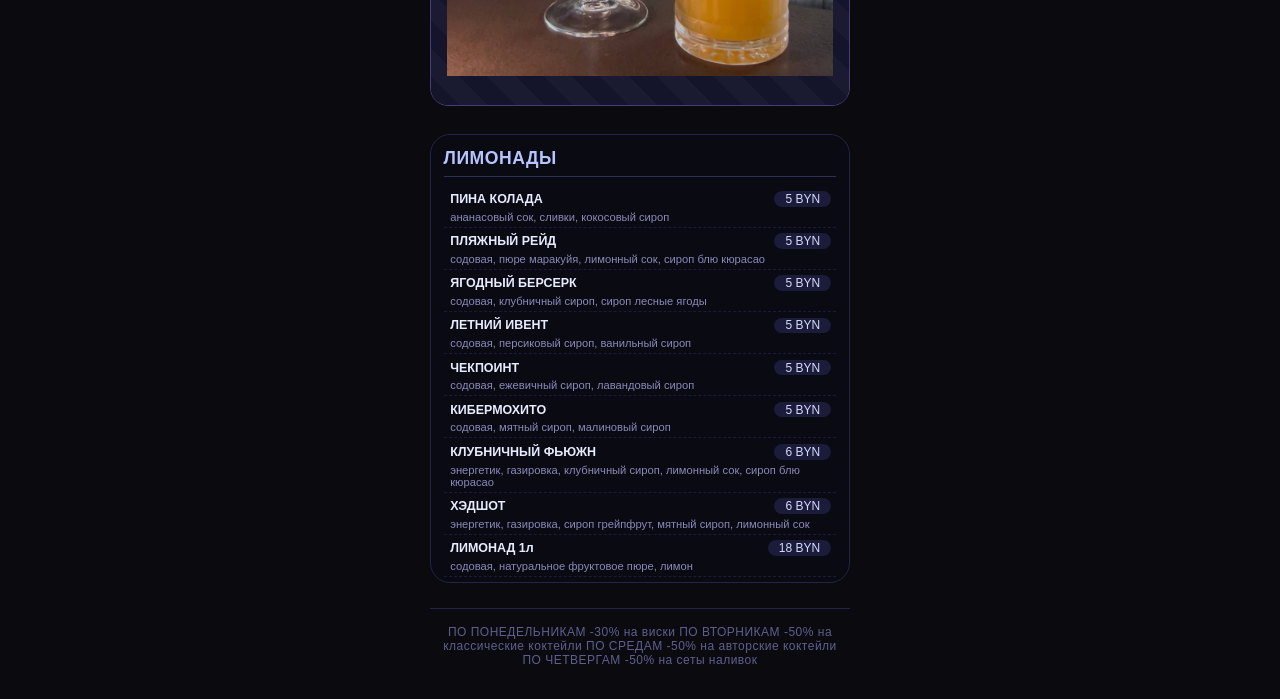
==== commit 683bcd9d: "Update index.html" ====
--- a/index.html
+++ b/index.html
@@ -241,10 +241,13 @@
         </section>
 
         <footer class="footer-note">
-            ⚡ ПО СРЕДАМ -50% на авторские коктейли · 18+
+             ПО ПОНЕДЕЛЬНИКАМ -30% на виски 
+             ПО ВТОРНИКАМ -50% на классические коктейли
+             ПО СРЕДАМ -50% на авторские коктейли 
+             ПО ЧЕТВЕРГАМ -50% на сеты наливок
         </footer>
     </div>
 
     <script src="script.js"></script>
 </body>
-</html>+</html>
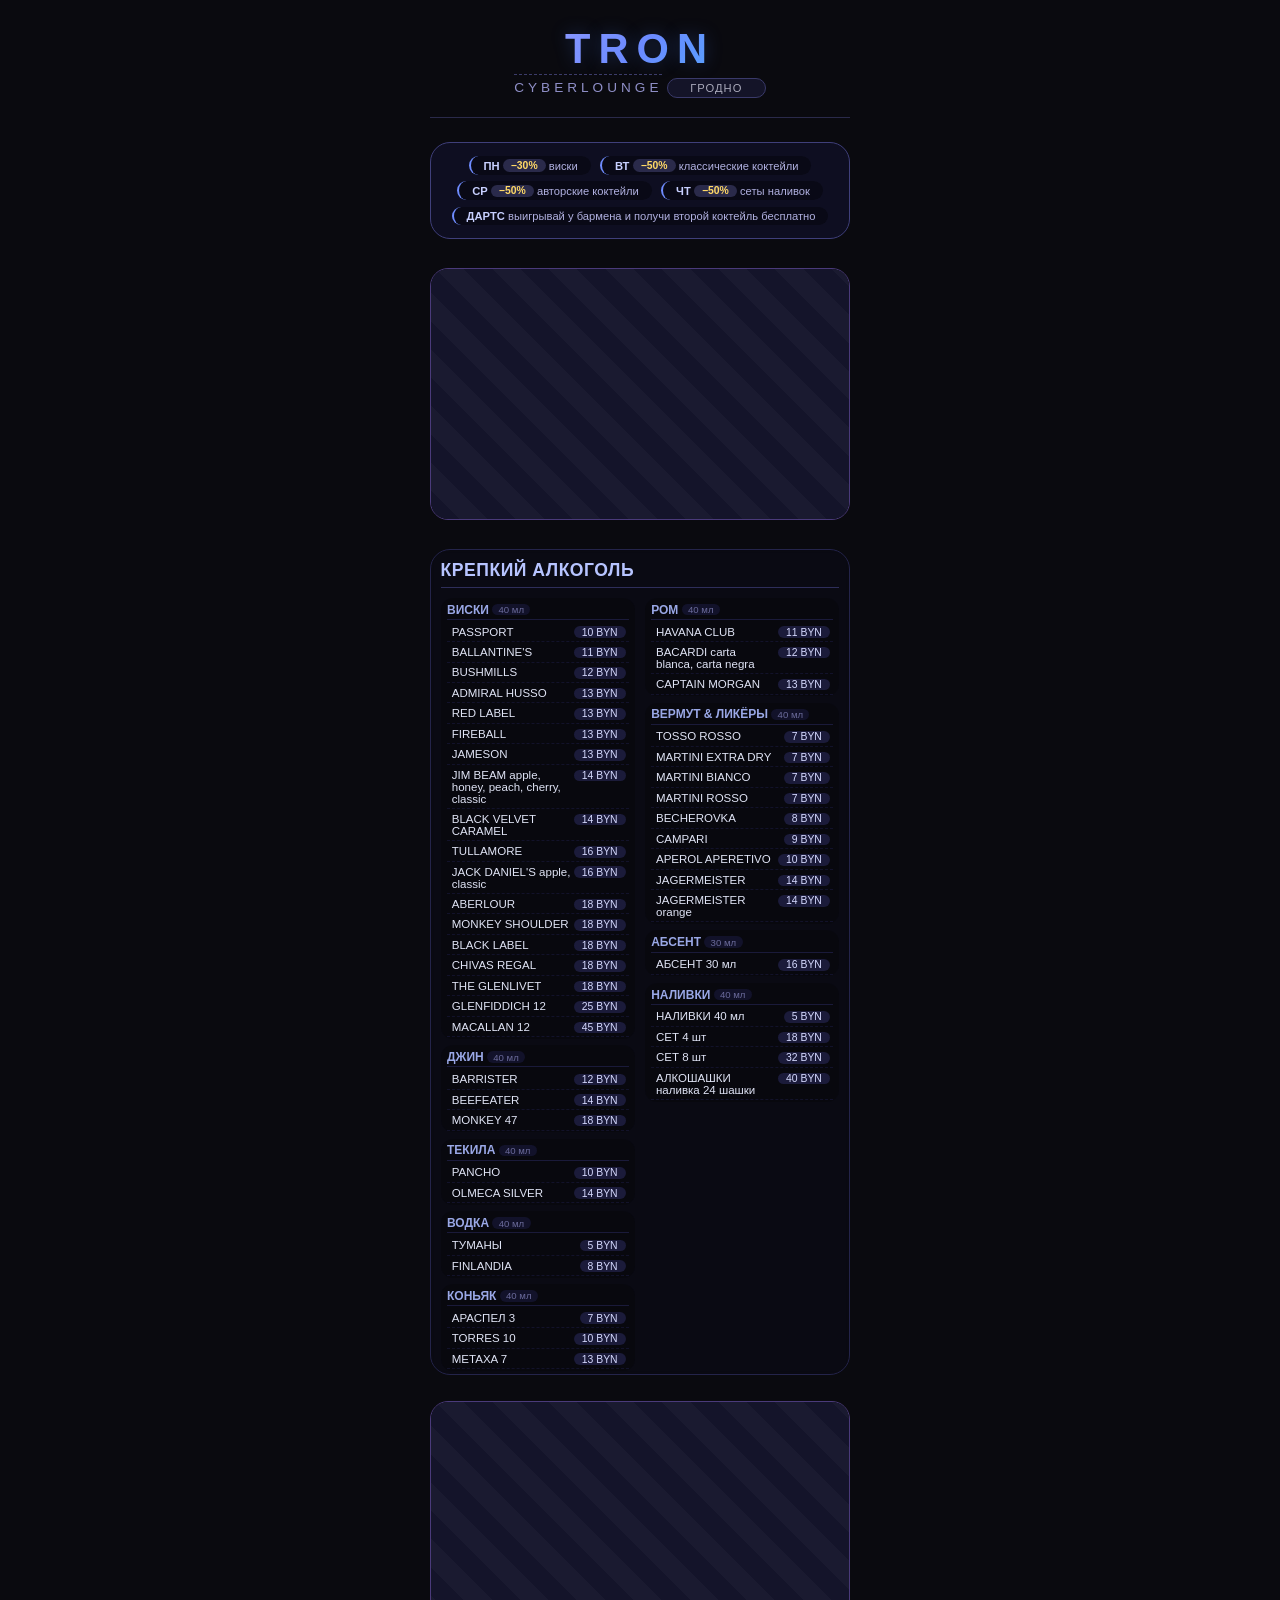
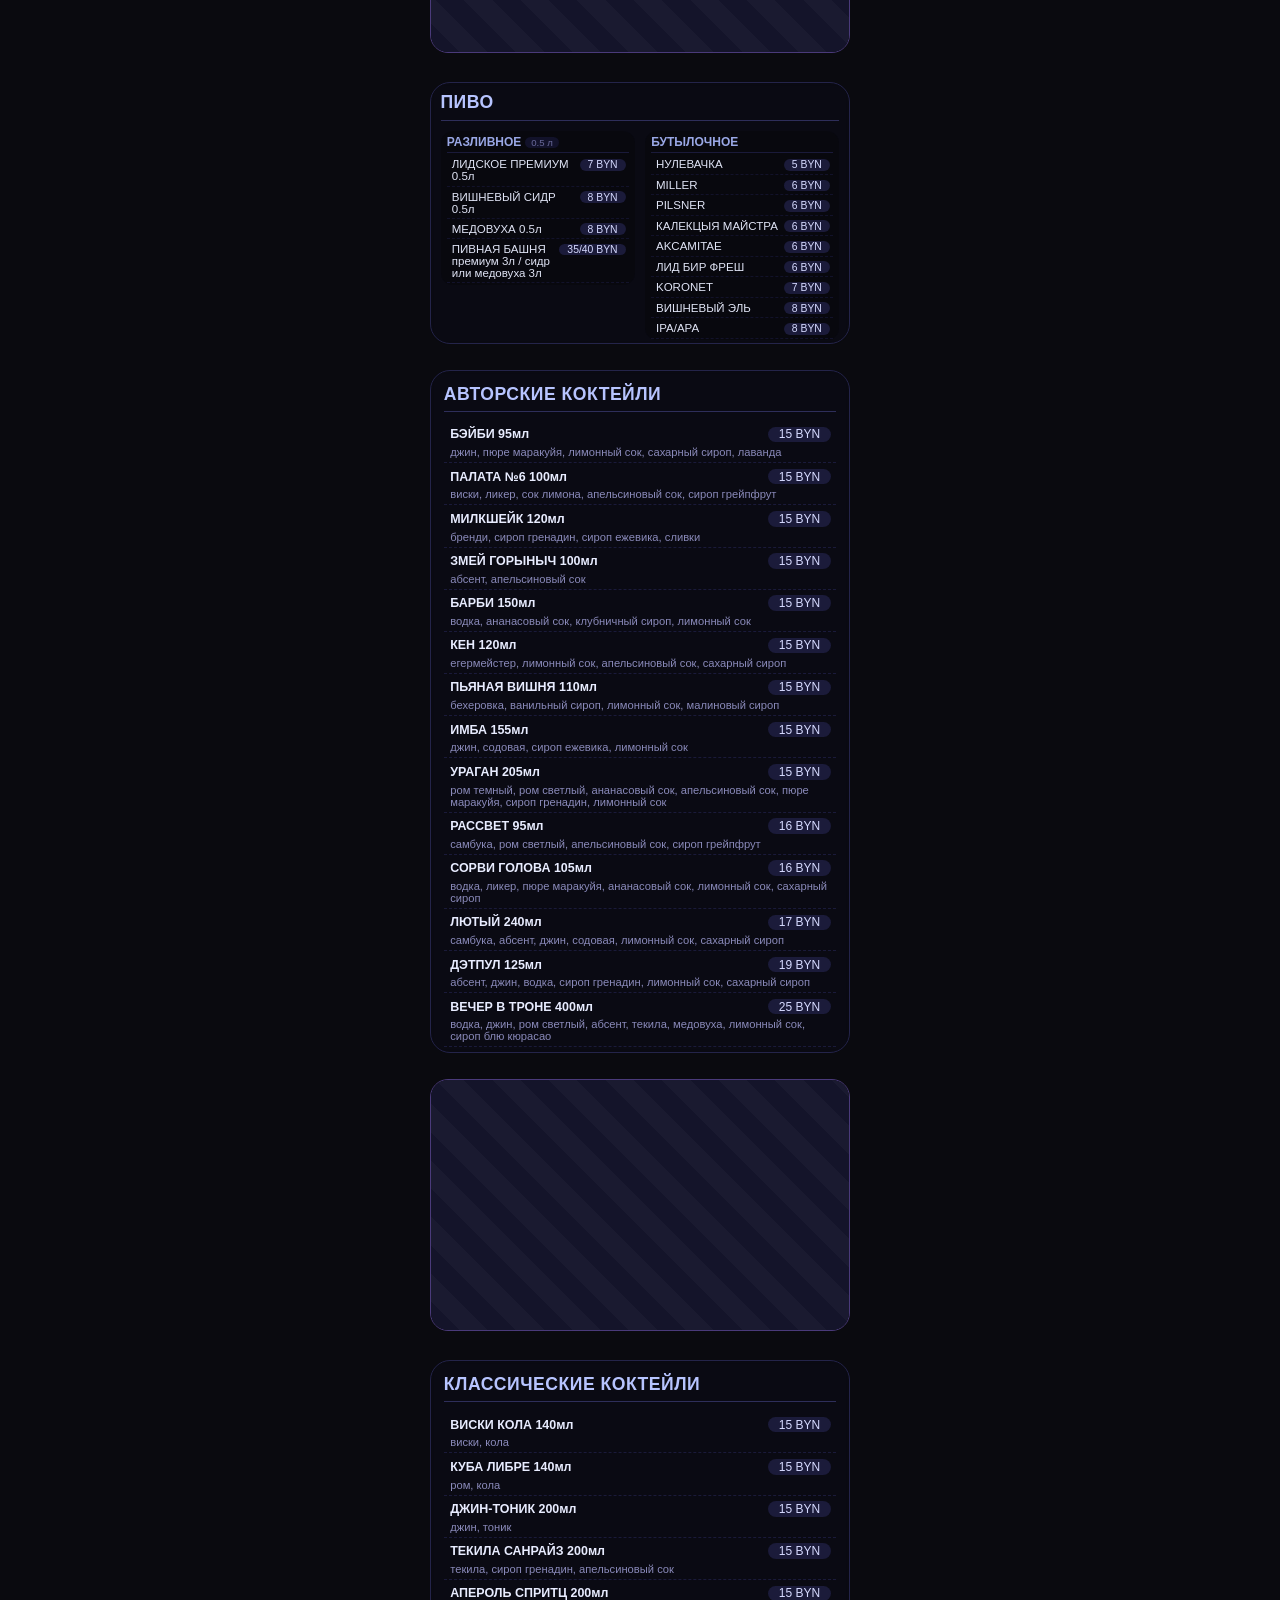
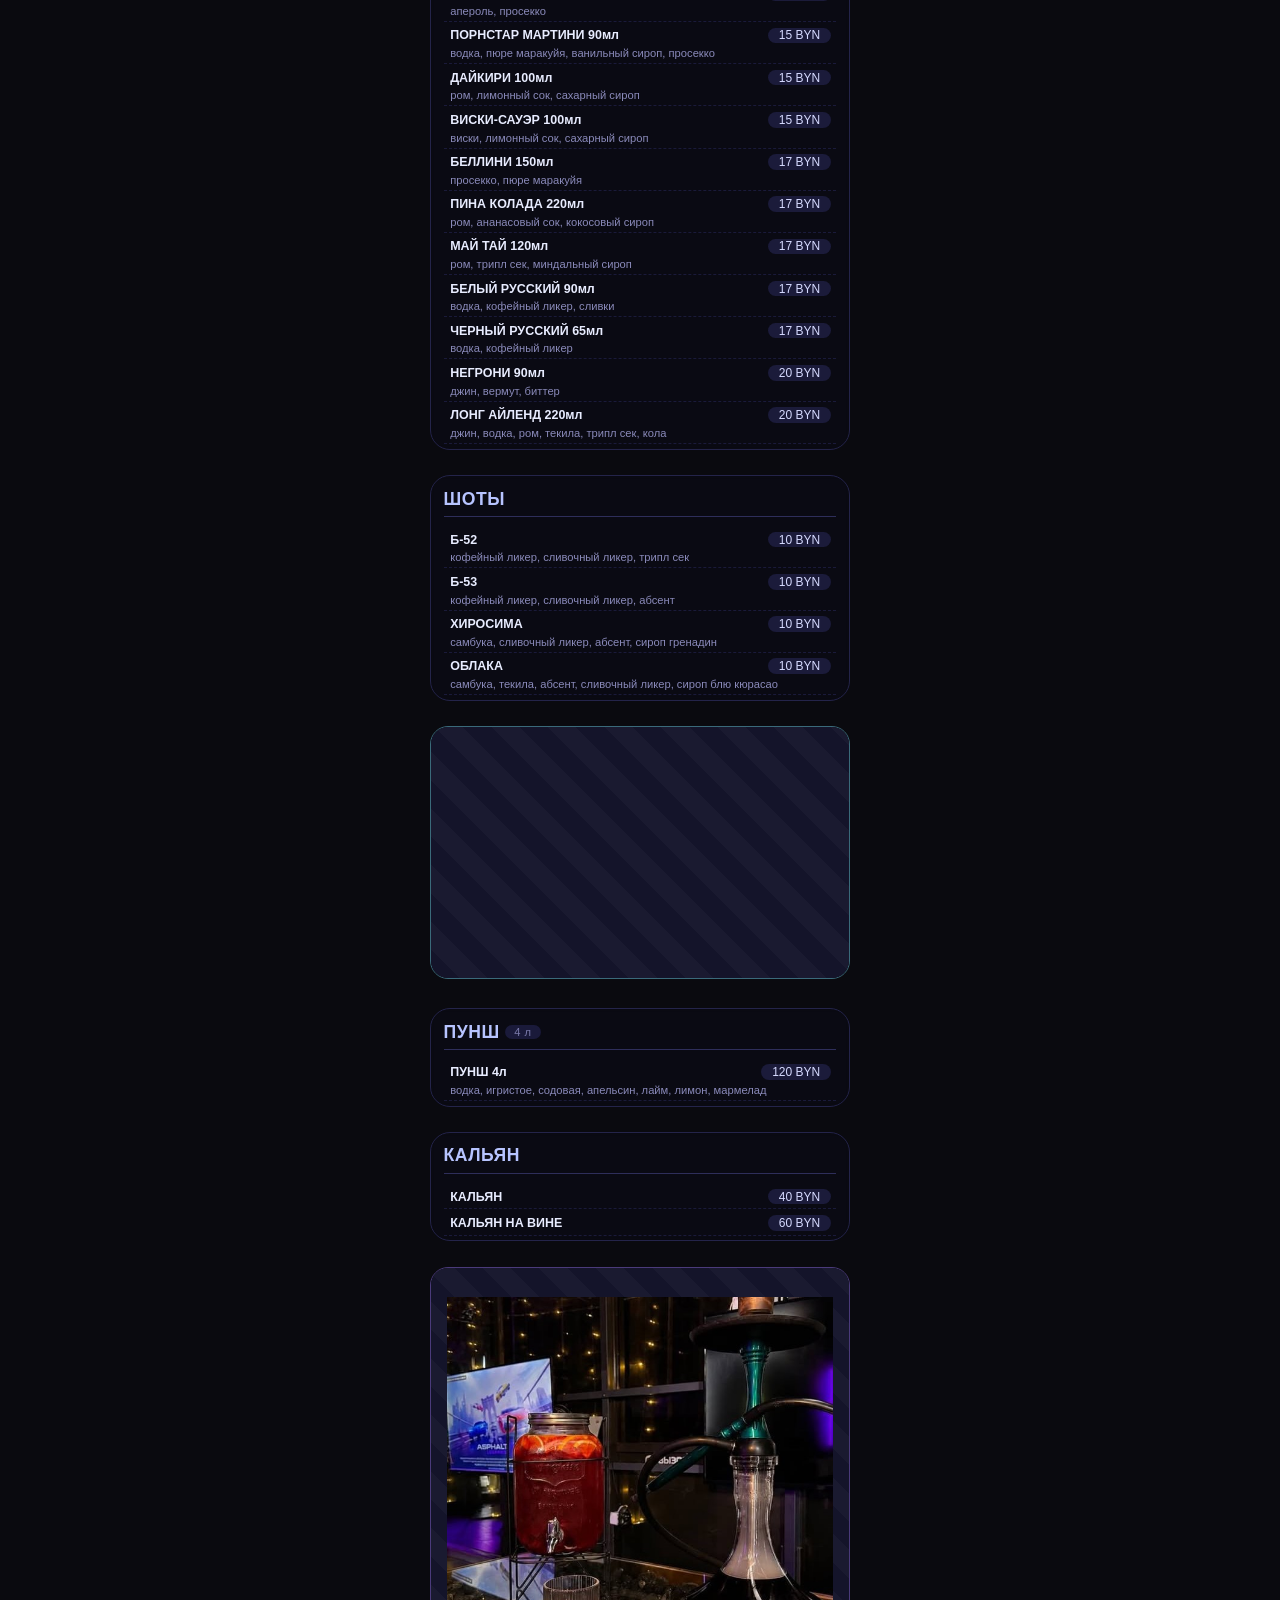
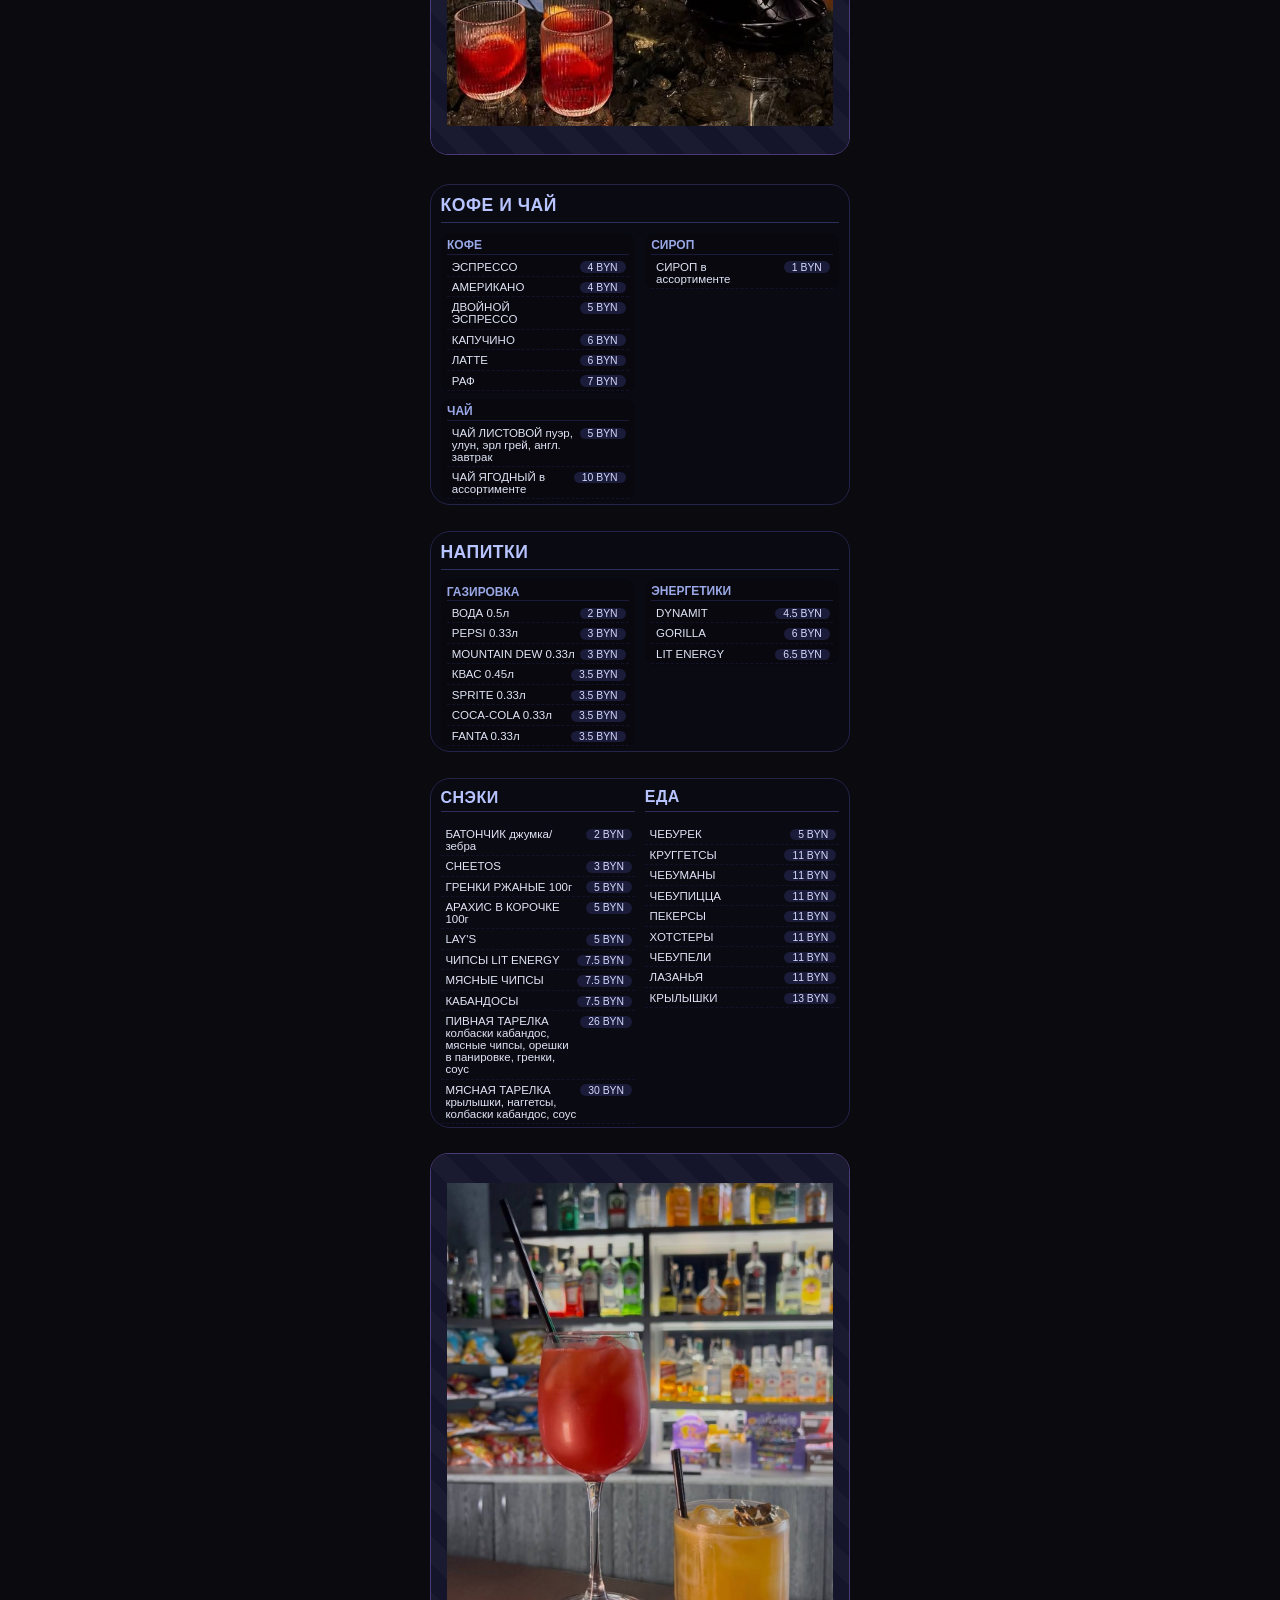
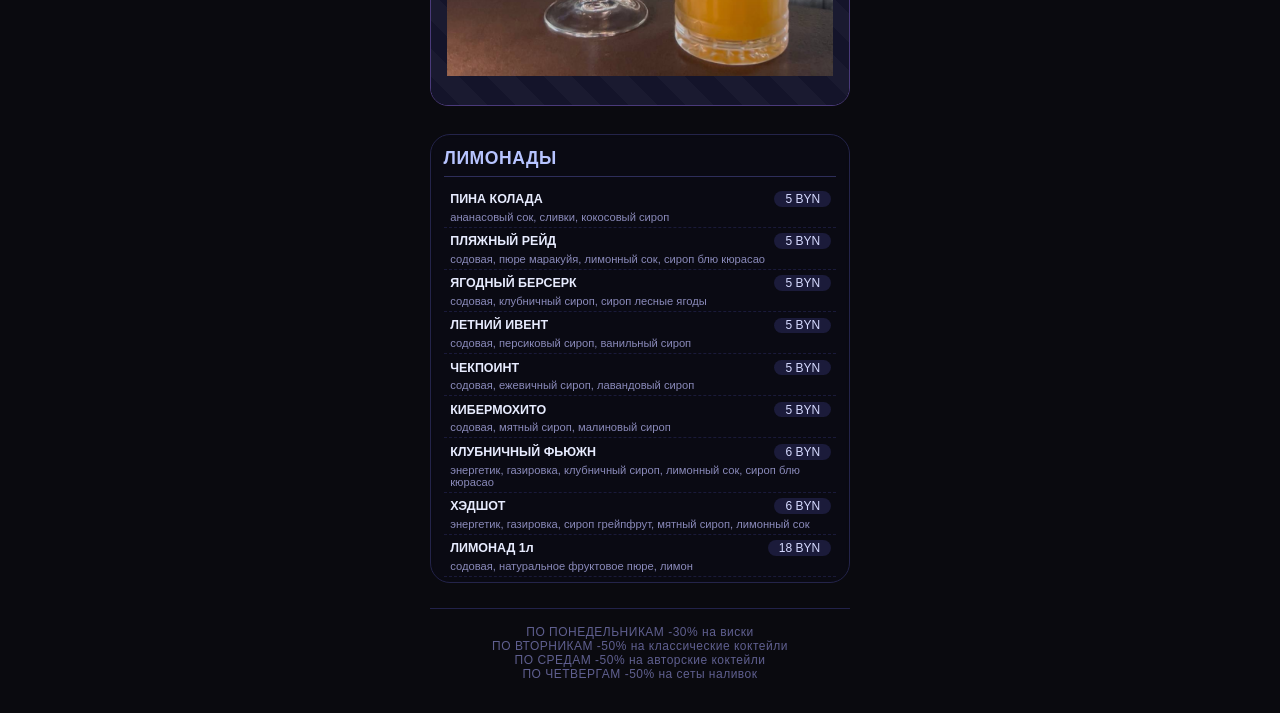
==== commit b782517a: "Update index.html" ====
--- a/index.html
+++ b/index.html
@@ -146,7 +146,7 @@
         <div class="media-block video-block">
             <div class="media-placeholder">
                 <video width="100%" height="auto" autoplay muted loop playsinline>
-                    <source src="IMG_1672.MP4" type="video/mp4">
+                    <source src="IMG_1933.MOV" type="video/mp4">
                     Ваш браузер не поддерживает видео.
                 </video>
             </div>
@@ -241,9 +241,9 @@
         </section>
 
         <footer class="footer-note">
-             ПО ПОНЕДЕЛЬНИКАМ -30% на виски 
-             ПО ВТОРНИКАМ -50% на классические коктейли
-             ПО СРЕДАМ -50% на авторские коктейли 
+             ПО ПОНЕДЕЛЬНИКАМ -30% на виски <br>
+             ПО ВТОРНИКАМ -50% на классические коктейли <br>
+             ПО СРЕДАМ -50% на авторские коктейли <br>
              ПО ЧЕТВЕРГАМ -50% на сеты наливок
         </footer>
     </div>
